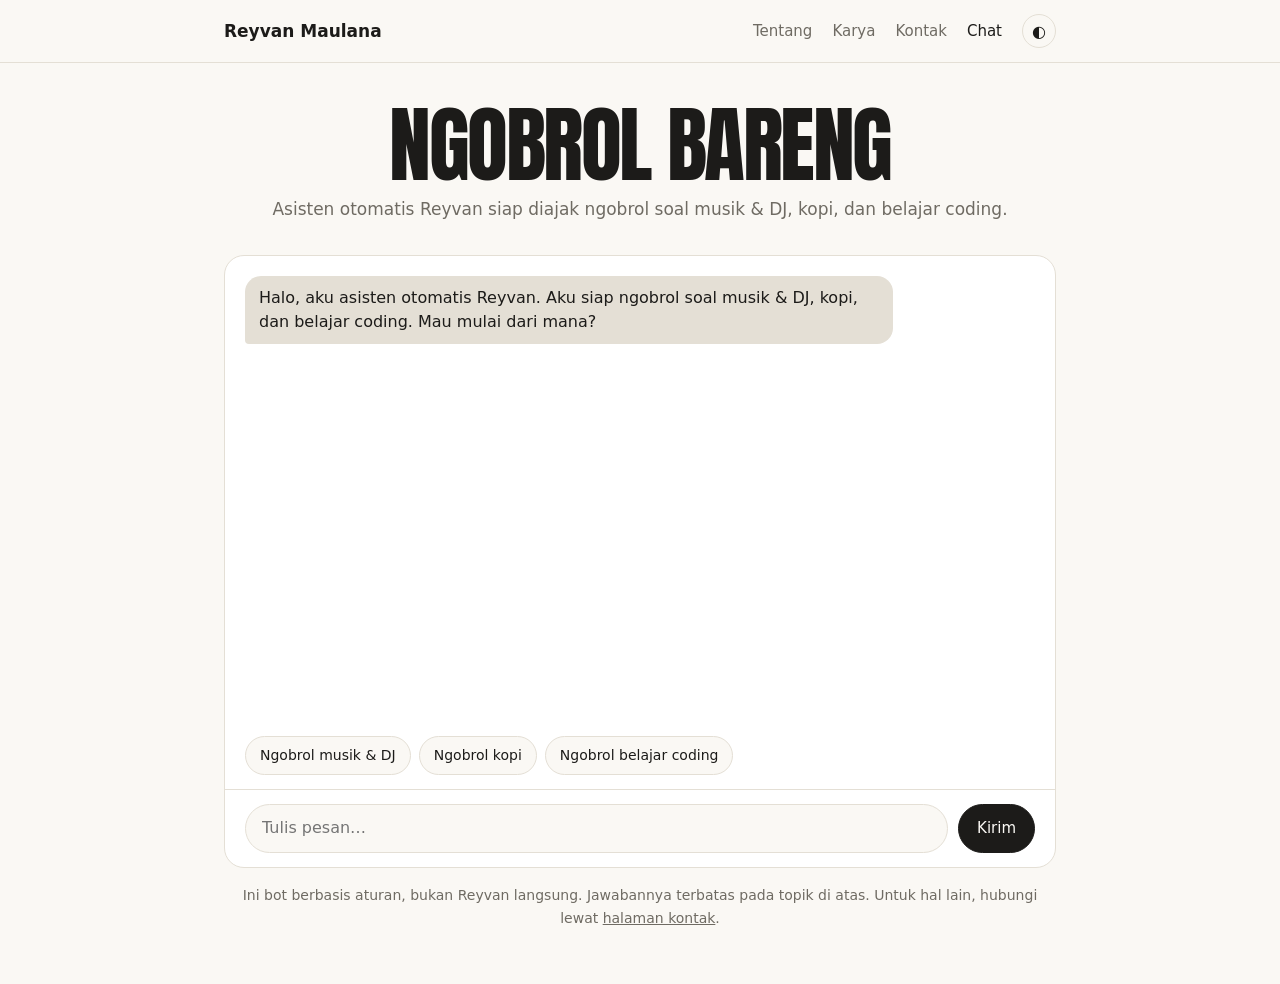
==== chat.html @ 3a818b24 "Add files via upload" ====
<!DOCTYPE html>
<html lang="id">
<head>
  <meta charset="utf-8">
  <meta name="viewport" content="width=device-width, initial-scale=1">
  <title>Ngobrol Bareng | Reyvan Maulana</title>
  <link rel="preconnect" href="https://fonts.googleapis.com">
  <link href="https://fonts.googleapis.com/css2?family=Anton&display=swap" rel="stylesheet">
  <link rel="stylesheet" href="style.css">
</head>
<body>
  <header>
    <nav>
      <b><a href="index.html" style="text-decoration:none">Reyvan Maulana</a></b>
      <div class="menu">
        <a href="index.html#about">Tentang</a>
        <a href="index.html#karya">Karya</a>
        <a href="index.html#kontak">Kontak</a>
        <a href="chat.html" class="active">Chat</a>
        <button id="theme-toggle" aria-label="Ganti tema">◐</button>
      </div>
    </nav>
  </header>

  <main class="chat">
    <div class="feat-head">
      <h1 class="feat">Ngobrol Bareng</h1>
      <p>Asisten otomatis Reyvan siap diajak ngobrol soal musik &amp; DJ, kopi, dan belajar coding.</p>
    </div>

    <div class="chat-box">
      <div id="msgs" class="msgs" aria-live="polite"></div>
      <div id="chips" class="chips"></div>
      <form id="form" class="chat-form" autocomplete="off">
        <input id="input" type="text" placeholder="Tulis pesan…" aria-label="Pesan" maxlength="300">
        <button type="submit" class="pill main">Kirim</button>
      </form>
    </div>
    <p class="note">Ini bot berbasis aturan, bukan Reyvan langsung. Jawabannya terbatas pada topik di atas. Untuk hal lain, hubungi lewat <a href="index.html#kontak">halaman kontak</a>.</p>
  </main>

  <script src="chat.js"></script>
</body>
</html>
---- style.css ----
:root{
  --bg:#faf8f4;--fg:#1c1b19;--mut:#6f6b63;--line:#e4dfd5;--card:#fff;
  --c1:#ef5b4b;--c2:#4c7cf0;--c3:#f4c542;--c4:#9b6cf0;--c5:#3fbf86;
}
@media (prefers-color-scheme:dark){
  :root:not([data-theme="light"]){--bg:#141413;--fg:#f1eee8;--mut:#a29d92;--line:#2c2a27;--card:#1d1c1a}
}
:root[data-theme="dark"]{--bg:#141413;--fg:#f1eee8;--mut:#a29d92;--line:#2c2a27;--card:#1d1c1a}

*{box-sizing:border-box}
html{scroll-behavior:smooth;scroll-padding-top:70px}
body{margin:0;background:var(--bg);color:var(--fg);font:17px/1.65 system-ui,-apple-system,"Segoe UI",sans-serif;transition:background .3s,color .3s}
a{color:inherit}

header{position:sticky;top:0;z-index:5;background:var(--bg);border-bottom:1px solid var(--line)}
nav{max-width:880px;margin:0 auto;padding:14px 24px;display:flex;justify-content:space-between;align-items:center}
.menu{display:flex;gap:20px;align-items:center;font-size:15px}
.menu a{text-decoration:none;color:var(--mut)}
.menu a:hover,.menu a.active{color:var(--fg)}
#theme-toggle{background:none;border:1px solid var(--line);color:var(--fg);width:34px;height:34px;border-radius:50%;cursor:pointer;font-size:16px}

main{max-width:880px;margin:0 auto;padding:0 24px}
section{padding:56px 0;border-bottom:1px solid var(--line)}
section.last{border-bottom:0}
h1{font-size:clamp(40px,8vw,72px);line-height:1.05;margin:24px 0 20px;letter-spacing:-.03em}
h2{font-size:14px;text-transform:uppercase;letter-spacing:.1em;color:var(--mut);margin:0 0 28px;font-weight:600}
.lead{font-size:clamp(20px,3vw,26px);line-height:1.45;max-width:30em}
.body{max-width:36em}

.dots{display:flex;gap:10px;margin:28px 0 36px}
.dots i{width:22px;height:22px;border-radius:50%;transition:transform .2s}
.dots i:hover{transform:translateY(-6px)}
.dots i:nth-child(1){background:var(--c1)}.dots i:nth-child(2){background:var(--c2)}
.dots i:nth-child(3){background:var(--c3)}.dots i:nth-child(4){background:var(--c4)}
.dots i:nth-child(5){background:var(--c5)}


.exp{display:grid;grid-template-columns:140px 1fr;gap:6px 24px;padding:20px 0;border-top:1px solid var(--line)}
.exp:first-child{border-top:0;padding-top:0}
.exp span{color:var(--mut);font-size:15px}
.exp h3{margin:0;font-size:19px}
.exp p{margin:2px 0 0;color:var(--mut)}

.links{display:flex;flex-wrap:wrap;gap:10px;margin:22px 0 10px}
.pill{display:inline-block;padding:9px 18px;border:1px solid var(--line);border-radius:99px;text-decoration:none;font:inherit;font-size:15px;background:var(--card);color:var(--fg);cursor:pointer}
.pill:hover{border-color:var(--fg)}
.pill.main{background:var(--fg);color:var(--bg);border-color:var(--fg)}

.fun{display:grid;grid-template-columns:repeat(auto-fit,minmax(240px,1fr));gap:16px}
.fun .fc{display:block;text-decoration:none;color:inherit;transition:transform .2s;background:var(--card);border:1px solid var(--line);border-radius:16px;padding:20px}
.fun .fc:hover{transform:translateY(-3px);border-color:var(--fg)}
.fun .fc span{display:inline-block;margin-top:12px;font-size:14px;color:var(--fg);font-weight:600}
.fun h3{margin:0 0 6px;font-size:17px}
.fun p{margin:0;color:var(--mut);font-size:15px}

footer{max-width:880px;margin:0 auto;padding:32px 24px 56px;color:var(--mut);font-size:14px}

.reveal{opacity:0;transform:translateY(24px);transition:opacity .6s,transform .6s}
.reveal.show{opacity:1;transform:none}

@media(max-width:560px){
  .menu{gap:12px;font-size:14px}
  .exp{grid-template-columns:1fr}
}
@media(prefers-reduced-motion:reduce){
  .reveal{opacity:1;transform:none;transition:none}
  html{scroll-behavior:auto}
}

/* ===== Karya Pilihan: carousel miring ===== */
:root{--display:"Anton","Oswald",Impact,"Arial Narrow",sans-serif}
.feat-head{text-align:center;margin-bottom:8px}
h2.feat{font:400 clamp(44px,9vw,84px)/1 var(--display);text-transform:uppercase;letter-spacing:0;color:var(--fg);margin:0 0 8px}
.feat-head p{margin:0;color:var(--mut)}
.stage{position:relative;height:clamp(400px,62vw,520px);width:100vw;margin-left:calc(50% - 50vw);overflow:hidden;touch-action:pan-y;user-select:none;cursor:grab}
.stage:active{cursor:grabbing}
.pcard{position:absolute;left:50%;top:50%;width:clamp(240px,42vw,340px);aspect-ratio:1/1.1;border-radius:22px;overflow:hidden;background:var(--bg-c);cursor:pointer;
  box-shadow:0 18px 40px rgba(0,0,0,.18);transition:transform .55s cubic-bezier(.2,.8,.2,1),opacity .4s}
.pcard svg{width:100%;height:100%;display:block;pointer-events:none}
.car-title{text-align:center;margin-top:8px}
.pill-g{display:inline-block;padding:10px 28px;border-radius:99px;background:var(--line);color:var(--fg);font:400 20px/1 var(--display);text-transform:uppercase;letter-spacing:.02em}

/* ===== Halaman chat ===== */
.chat{padding-bottom:40px}
.chat .feat-head{padding:40px 0 24px}
h1.feat{font:400 clamp(44px,9vw,84px)/1 var(--display);text-transform:uppercase;margin:0 0 8px}
.chat-box{background:var(--card);border:1px solid var(--line);border-radius:20px;overflow:hidden}
.msgs{height:min(55vh,480px);overflow-y:auto;padding:20px;display:flex;flex-direction:column;gap:10px}
.m{max-width:82%;padding:10px 14px;border-radius:16px;font-size:16px;line-height:1.5;white-space:pre-wrap;word-wrap:break-word}
.m.bot{align-self:flex-start;background:var(--line);border-bottom-left-radius:4px}
.m.me{align-self:flex-end;background:var(--fg);color:var(--bg);border-bottom-right-radius:4px}
.m.typing{color:var(--mut);letter-spacing:.2em;animation:blink 1s infinite}
@keyframes blink{50%{opacity:.4}}
.chips{display:flex;flex-wrap:wrap;gap:8px;padding:0 20px 14px}
.chip{border:1px solid var(--line);background:var(--bg);color:var(--fg);padding:7px 14px;border-radius:99px;font:inherit;font-size:14px;cursor:pointer}
.chip:hover{border-color:var(--fg)}
.chat-form{display:flex;gap:10px;padding:14px 20px;border-top:1px solid var(--line)}
.chat-form input{flex:1;min-width:0;padding:10px 16px;border:1px solid var(--line);border-radius:99px;background:var(--bg);color:var(--fg);font:inherit;font-size:16px}
.chat-form input:focus{outline:2px solid var(--c2);outline-offset:1px}
.note{color:var(--mut);font-size:14px;text-align:center;margin-top:16px}
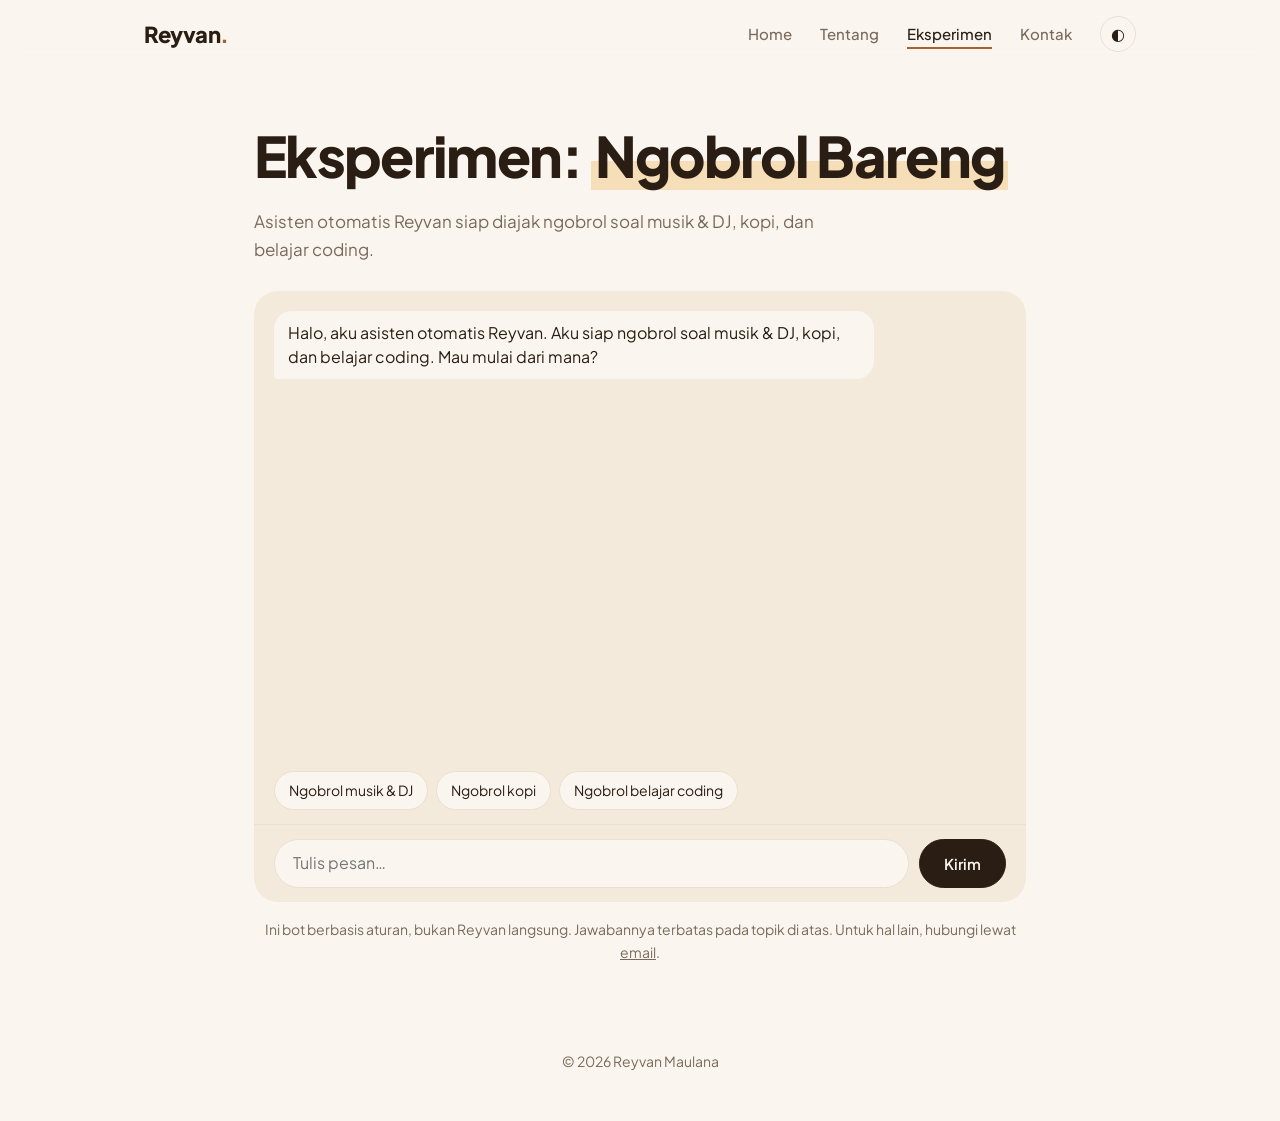
==== commit ac009530: "Add files via upload" ====
--- a/chat.html
+++ b/chat.html
@@ -3,42 +3,43 @@
 <head>
   <meta charset="utf-8">
   <meta name="viewport" content="width=device-width, initial-scale=1">
-  <title>Ngobrol Bareng | Reyvan Maulana</title>
+  <title>Eksperimen | Reyvan Maulana</title>
+  <meta name="description" content="Portofolio Reyvan Maulana, siswa SMKS Cendika Bangsa.">
   <link rel="preconnect" href="https://fonts.googleapis.com">
-  <link href="https://fonts.googleapis.com/css2?family=Anton&display=swap" rel="stylesheet">
+  <link href="https://fonts.googleapis.com/css2?family=Plus+Jakarta+Sans:wght@400;500;700;800&display=swap" rel="stylesheet">
   <link rel="stylesheet" href="style.css">
 </head>
 <body>
-  <header>
+  <header class="top">
     <nav>
-      <b><a href="index.html" style="text-decoration:none">Reyvan Maulana</a></b>
-      <div class="menu">
-        <a href="index.html#about">Tentang</a>
-        <a href="index.html#karya">Karya</a>
-        <a href="index.html#kontak">Kontak</a>
-        <a href="chat.html" class="active">Chat</a>
-        <button id="theme-toggle" aria-label="Ganti tema">◐</button>
-      </div>
+      <a class="logo" href="index.html">Reyvan<span>.</span></a>
+      <button class="burger" id="burger" aria-label="Buka menu" aria-expanded="false">☰</button>
+      <ul class="links" id="links">
+        <li><a href="index.html">Home</a></li>
+        <li><a href="about.html">Tentang</a></li>
+        <li><a href="chat.html" class="on">Eksperimen</a></li>
+        <li><a href="mailto:r3v4nmaulana789@gmail.com" data-contact>Kontak</a></li>
+        <li><button id="theme-toggle" aria-label="Ganti tema">◐</button></li>
+      </ul>
     </nav>
   </header>
 
-  <main class="chat">
-    <div class="feat-head">
-      <h1 class="feat">Ngobrol Bareng</h1>
-      <p>Asisten otomatis Reyvan siap diajak ngobrol soal musik &amp; DJ, kopi, dan belajar coding.</p>
-    </div>
-
+  <main class="page chat">
+    <h1 class="big">Eksperimen: <span class="hl">Ngobrol Bareng</span></h1>
+    <p class="sub">Asisten otomatis Reyvan siap diajak ngobrol soal musik &amp; DJ, kopi, dan belajar coding.</p>
     <div class="chat-box">
       <div id="msgs" class="msgs" aria-live="polite"></div>
       <div id="chips" class="chips"></div>
       <form id="form" class="chat-form" autocomplete="off">
         <input id="input" type="text" placeholder="Tulis pesan…" aria-label="Pesan" maxlength="300">
-        <button type="submit" class="pill main">Kirim</button>
+        <button type="submit" class="btn main">Kirim</button>
       </form>
     </div>
-    <p class="note">Ini bot berbasis aturan, bukan Reyvan langsung. Jawabannya terbatas pada topik di atas. Untuk hal lain, hubungi lewat <a href="index.html#kontak">halaman kontak</a>.</p>
+    <p class="note">Ini bot berbasis aturan, bukan Reyvan langsung. Jawabannya terbatas pada topik di atas. Untuk hal lain, hubungi lewat <a href="mailto:r3v4nmaulana789@gmail.com">email</a>.</p>
   </main>
 
+  <footer class="foot">© <span id="year"></span> Reyvan Maulana</footer>
+  <script src="script.js"></script>
   <script src="chat.js"></script>
 </body>
 </html>
--- a/style.css
+++ b/style.css
@@ -1,100 +1,151 @@
-:root{
-  --bg:#faf8f4;--fg:#1c1b19;--mut:#6f6b63;--line:#e4dfd5;--card:#fff;
-  --c1:#ef5b4b;--c2:#4c7cf0;--c3:#f4c542;--c4:#9b6cf0;--c5:#3fbf86;
-}
-@media (prefers-color-scheme:dark){
-  :root:not([data-theme="light"]){--bg:#141413;--fg:#f1eee8;--mut:#a29d92;--line:#2c2a27;--card:#1d1c1a}
-}
-:root[data-theme="dark"]{--bg:#141413;--fg:#f1eee8;--mut:#a29d92;--line:#2c2a27;--card:#1d1c1a}
+:root{--bg:#faf6ef;--fg:#2a1d14;--mut:#7a6a5c;--line:#eadfd0;--card:#f3eadc;--acc:#a8612a;--on-acc:#fff;--hl:#f6dfb8;
+  --font:"Plus Jakarta Sans",system-ui,-apple-system,"Segoe UI",sans-serif}
+@media (prefers-color-scheme:dark){:root:not([data-theme="light"]){--bg:#1a120d;--fg:#f5ece0;--mut:#b3a392;--line:#33261c;--card:#241a13;--acc:#e8a33d;--on-acc:#1a120d;--hl:#5a3b1c}}
+:root[data-theme="dark"]{--bg:#1a120d;--fg:#f5ece0;--mut:#b3a392;--line:#33261c;--card:#241a13;--acc:#e8a33d;--on-acc:#1a120d;--hl:#5a3b1c}
 
 *{box-sizing:border-box}
-html{scroll-behavior:smooth;scroll-padding-top:70px}
-body{margin:0;background:var(--bg);color:var(--fg);font:17px/1.65 system-ui,-apple-system,"Segoe UI",sans-serif;transition:background .3s,color .3s}
+html{scroll-behavior:smooth;scroll-padding-top:80px}
+body{margin:0;background:var(--bg);color:var(--fg);font:400 17px/1.65 var(--font);transition:background .3s,color .3s}
 a{color:inherit}
+main{max-width:1040px;margin:0 auto;padding:0 24px}
 
-header{position:sticky;top:0;z-index:5;background:var(--bg);border-bottom:1px solid var(--line)}
-nav{max-width:880px;margin:0 auto;padding:14px 24px;display:flex;justify-content:space-between;align-items:center}
-.menu{display:flex;gap:20px;align-items:center;font-size:15px}
-.menu a{text-decoration:none;color:var(--mut)}
-.menu a:hover,.menu a.active{color:var(--fg)}
-#theme-toggle{background:none;border:1px solid var(--line);color:var(--fg);width:34px;height:34px;border-radius:50%;cursor:pointer;font-size:16px}
+/* ===== Navigasi ===== */
+.top{position:sticky;top:0;z-index:20;background:color-mix(in srgb,var(--bg) 88%,transparent);backdrop-filter:blur(10px);transition:box-shadow .3s}
+.top.scrolled{box-shadow:0 1px 0 var(--line)}
+.top nav{max-width:1040px;margin:0 auto;padding:16px 24px;display:flex;align-items:center;justify-content:space-between}
+.logo{font-weight:800;font-size:22px;text-decoration:none;letter-spacing:-.02em}.logo span{color:var(--acc)}
+.links{list-style:none;margin:0;padding:0;display:flex;align-items:center;gap:28px;font-size:15px;font-weight:500}
+.links a{text-decoration:none;color:var(--mut);padding:4px 0;border-bottom:2px solid transparent}
+.links a:hover,.links a.on{color:var(--fg);border-color:var(--acc)}
+#theme-toggle,.burger{background:none;border:1px solid var(--line);color:var(--fg);width:36px;height:36px;border-radius:50%;cursor:pointer;font-size:16px}
+.burger{display:none}
 
-main{max-width:880px;margin:0 auto;padding:0 24px}
-section{padding:56px 0;border-bottom:1px solid var(--line)}
-section.last{border-bottom:0}
-h1{font-size:clamp(40px,8vw,72px);line-height:1.05;margin:24px 0 20px;letter-spacing:-.03em}
-h2{font-size:14px;text-transform:uppercase;letter-spacing:.1em;color:var(--mut);margin:0 0 28px;font-weight:600}
-.lead{font-size:clamp(20px,3vw,26px);line-height:1.45;max-width:30em}
-.body{max-width:36em}
+/* ===== Hero ===== */
+.hero{display:grid;grid-template-columns:1fr 280px;gap:48px;align-items:center;padding:72px 0 56px}
+h1{font-weight:800;letter-spacing:-.03em;line-height:1.12;margin:0}
+.hero h1{font-size:clamp(30px,5vw,50px)}
+.hl{background:linear-gradient(transparent 58%,var(--hl) 58%);padding:0 4px}
+.prev{color:var(--mut);margin:20px 0 28px}.prev b{color:var(--fg)}
+.cta{display:flex;flex-wrap:wrap;gap:12px}
+.btn{display:inline-block;padding:12px 24px;border-radius:99px;border:1.5px solid var(--fg);background:none;color:var(--fg);font:600 15px var(--font);text-decoration:none;cursor:pointer;transition:transform .2s}
+.btn:hover{transform:translateY(-2px)}.btn.main{background:var(--fg);color:var(--bg)}
+.avatar{width:280px;height:280px;border-radius:50%;object-fit:cover;background:linear-gradient(135deg,#a8612a,#e8a33d);color:#fff;font-size:84px;font-weight:800;display:flex;align-items:center;justify-content:center;justify-self:center}
 
-.dots{display:flex;gap:10px;margin:28px 0 36px}
-.dots i{width:22px;height:22px;border-radius:50%;transition:transform .2s}
-.dots i:hover{transform:translateY(-6px)}
-.dots i:nth-child(1){background:var(--c1)}.dots i:nth-child(2){background:var(--c2)}
-.dots i:nth-child(3){background:var(--c3)}.dots i:nth-child(4){background:var(--c4)}
-.dots i:nth-child(5){background:var(--c5)}
+/* ===== Bagian umum ===== */
+section{padding:48px 0}
+h2.sec{font-size:13px;text-transform:uppercase;letter-spacing:.14em;color:var(--mut);margin:0 0 24px;font-weight:700}
+.sub{color:var(--mut);margin:0 0 28px;max-width:34em}
 
+/* ===== Daftar proyek ===== */
+.pjs{display:grid;gap:36px}
+.pj{display:block;text-decoration:none;color:inherit}
+.pj-art{height:clamp(240px,42vw,400px);border-radius:24px;background:var(--c);display:flex;justify-content:center;overflow:hidden}
+.pj-art svg{height:100%;width:auto;transition:transform .5s cubic-bezier(.2,.8,.2,1)}
+.pj-art.shot{display:block}
+.pj-art img{width:100%;height:100%;object-fit:cover;object-position:top left;display:block;transition:transform .5s cubic-bezier(.2,.8,.2,1)}
+.pj:hover .pj-art img{transform:scale(1.03)}
+.pj:hover .pj-art svg{transform:scale(1.05) rotate(-1deg)}
+.pj-info{display:flex;justify-content:space-between;align-items:flex-start;gap:16px;padding:18px 4px 0}
+.pj-info small{color:var(--acc);font-weight:700;font-size:13px;text-transform:uppercase;letter-spacing:.08em}
+.pj-info h3{margin:2px 0 4px;font-size:clamp(22px,3.4vw,30px);letter-spacing:-.02em}
+.pj-info p{margin:0;color:var(--mut);font-size:15px}
+.arrow{font-size:28px;transition:transform .2s}.pj:hover .arrow{transform:translateX(6px)}
 
-.exp{display:grid;grid-template-columns:140px 1fr;gap:6px 24px;padding:20px 0;border-top:1px solid var(--line)}
-.exp:first-child{border-top:0;padding-top:0}
-.exp span{color:var(--mut);font-size:15px}
-.exp h3{margin:0;font-size:19px}
-.exp p{margin:2px 0 0;color:var(--mut)}
+/* ===== Pengalaman ===== */
+.tiles{display:grid;grid-template-columns:repeat(auto-fit,minmax(200px,1fr));gap:14px}
+.tile{background:var(--card);border:0;border-radius:18px;padding:22px;display:flex;flex-direction:column;gap:2px;text-align:left;font:inherit;color:inherit;cursor:pointer;transition:transform .2s}
+.tile:hover{transform:translateY(-4px)}
+.tile em{font-style:normal;color:var(--acc);font-weight:700;font-size:14px;margin-top:12px}
+.tile b{font-size:18px}.tile span{color:var(--mut);font-size:15px}
 
-.links{display:flex;flex-wrap:wrap;gap:10px;margin:22px 0 10px}
-.pill{display:inline-block;padding:9px 18px;border:1px solid var(--line);border-radius:99px;text-decoration:none;font:inherit;font-size:15px;background:var(--card);color:var(--fg);cursor:pointer}
-.pill:hover{border-color:var(--fg)}
-.pill.main{background:var(--fg);color:var(--bg);border-color:var(--fg)}
+/* ===== Hubungi ===== */
+.connect{text-align:center;background:var(--card);border-radius:28px;padding:64px 24px;margin:32px 0 56px}
+.connect h2{font-size:clamp(28px,5vw,44px);letter-spacing:-.03em;margin:0 0 8px}
+.connect .sub{margin:0 auto 20px}
+.mail{font-size:clamp(18px,3vw,26px);font-weight:700;color:var(--acc);text-decoration:none;border-bottom:2px solid currentColor}
+.social{display:flex;flex-wrap:wrap;justify-content:center;gap:12px;margin-top:28px}
+.social svg{width:22px;height:22px}
+.social a{width:46px;height:46px;border-radius:50%;background:var(--fg);color:var(--bg);display:flex;align-items:center;justify-content:center;text-decoration:none;font-weight:700;font-size:14px;transition:transform .2s}
+.social a:hover{transform:translateY(-4px)}
 
-.fun{display:grid;grid-template-columns:repeat(auto-fit,minmax(240px,1fr));gap:16px}
-.fun .fc{display:block;text-decoration:none;color:inherit;transition:transform .2s;background:var(--card);border:1px solid var(--line);border-radius:16px;padding:20px}
-.fun .fc:hover{transform:translateY(-3px);border-color:var(--fg)}
-.fun .fc span{display:inline-block;margin-top:12px;font-size:14px;color:var(--fg);font-weight:600}
-.fun h3{margin:0 0 6px;font-size:17px}
-.fun p{margin:0;color:var(--mut);font-size:15px}
+/* ===== Halaman dalam ===== */
+.page{padding-top:56px;padding-bottom:48px;max-width:820px}
+h1.big{font-size:clamp(34px,6vw,56px);margin-bottom:20px}
+.lead{font-size:clamp(19px,2.6vw,24px);line-height:1.5;margin:0 0 20px}
+.body{color:var(--mut);margin:0 0 40px}
+.exp{display:grid;grid-template-columns:130px 1fr;gap:6px 24px;padding:18px 0;border-top:1px solid var(--line)}
+.exp span{color:var(--mut);font-size:15px}.exp h3{margin:0;font-size:19px}.exp p{margin:2px 0 0;color:var(--mut)}
+.chips-s{display:flex;flex-wrap:wrap;gap:10px}
+.chips-s span{background:var(--card);padding:8px 16px;border-radius:99px;font-size:15px;font-weight:500}
 
-footer{max-width:880px;margin:0 auto;padding:32px 24px 56px;color:var(--mut);font-size:14px}
-
-.reveal{opacity:0;transform:translateY(24px);transition:opacity .6s,transform .6s}
-.reveal.show{opacity:1;transform:none}
-
-@media(max-width:560px){
-  .menu{gap:12px;font-size:14px}
-  .exp{grid-template-columns:1fr}
-}
-@media(prefers-reduced-motion:reduce){
-  .reveal{opacity:1;transform:none;transition:none}
-  html{scroll-behavior:auto}
-}
-
-/* ===== Karya Pilihan: carousel miring ===== */
-:root{--display:"Anton","Oswald",Impact,"Arial Narrow",sans-serif}
-.feat-head{text-align:center;margin-bottom:8px}
-h2.feat{font:400 clamp(44px,9vw,84px)/1 var(--display);text-transform:uppercase;letter-spacing:0;color:var(--fg);margin:0 0 8px}
-.feat-head p{margin:0;color:var(--mut)}
-.stage{position:relative;height:clamp(400px,62vw,520px);width:100vw;margin-left:calc(50% - 50vw);overflow:hidden;touch-action:pan-y;user-select:none;cursor:grab}
-.stage:active{cursor:grabbing}
-.pcard{position:absolute;left:50%;top:50%;width:clamp(240px,42vw,340px);aspect-ratio:1/1.1;border-radius:22px;overflow:hidden;background:var(--bg-c);cursor:pointer;
-  box-shadow:0 18px 40px rgba(0,0,0,.18);transition:transform .55s cubic-bezier(.2,.8,.2,1),opacity .4s}
-.pcard svg{width:100%;height:100%;display:block;pointer-events:none}
-.car-title{text-align:center;margin-top:8px}
-.pill-g{display:inline-block;padding:10px 28px;border-radius:99px;background:var(--line);color:var(--fg);font:400 20px/1 var(--display);text-transform:uppercase;letter-spacing:.02em}
-
-/* ===== Halaman chat ===== */
-.chat{padding-bottom:40px}
-.chat .feat-head{padding:40px 0 24px}
-h1.feat{font:400 clamp(44px,9vw,84px)/1 var(--display);text-transform:uppercase;margin:0 0 8px}
-.chat-box{background:var(--card);border:1px solid var(--line);border-radius:20px;overflow:hidden}
+/* ===== Chat ===== */
+.chat-box{background:var(--card);border-radius:24px;overflow:hidden}
 .msgs{height:min(55vh,480px);overflow-y:auto;padding:20px;display:flex;flex-direction:column;gap:10px}
-.m{max-width:82%;padding:10px 14px;border-radius:16px;font-size:16px;line-height:1.5;white-space:pre-wrap;word-wrap:break-word}
-.m.bot{align-self:flex-start;background:var(--line);border-bottom-left-radius:4px}
-.m.me{align-self:flex-end;background:var(--fg);color:var(--bg);border-bottom-right-radius:4px}
+.m{max-width:82%;padding:10px 14px;border-radius:18px;font-size:16px;line-height:1.5;white-space:pre-wrap;word-wrap:break-word}
+.m.bot{align-self:flex-start;background:var(--bg);border-bottom-left-radius:4px}
+.m.me{align-self:flex-end;background:var(--acc);color:var(--on-acc);border-bottom-right-radius:4px}
 .m.typing{color:var(--mut);letter-spacing:.2em;animation:blink 1s infinite}
 @keyframes blink{50%{opacity:.4}}
 .chips{display:flex;flex-wrap:wrap;gap:8px;padding:0 20px 14px}
 .chip{border:1px solid var(--line);background:var(--bg);color:var(--fg);padding:7px 14px;border-radius:99px;font:inherit;font-size:14px;cursor:pointer}
-.chip:hover{border-color:var(--fg)}
+.chip:hover{border-color:var(--acc);color:var(--acc)}
 .chat-form{display:flex;gap:10px;padding:14px 20px;border-top:1px solid var(--line)}
-.chat-form input{flex:1;min-width:0;padding:10px 16px;border:1px solid var(--line);border-radius:99px;background:var(--bg);color:var(--fg);font:inherit;font-size:16px}
-.chat-form input:focus{outline:2px solid var(--c2);outline-offset:1px}
+.chat-form input{flex:1;min-width:0;padding:10px 18px;border:1px solid var(--line);border-radius:99px;background:var(--bg);color:var(--fg);font:inherit;font-size:16px}
+.chat-form input:focus{outline:2px solid var(--acc);outline-offset:1px}
 .note{color:var(--mut);font-size:14px;text-align:center;margin-top:16px}
+
+.foot{text-align:center;color:var(--mut);font-size:14px;padding:24px 24px 48px}
+
+.rv{opacity:0;transform:translateY(24px);transition:opacity .6s,transform .6s}.rv.show{opacity:1;transform:none}
+
+@media(max-width:720px){
+  .burger{display:block}
+  .links{position:absolute;top:100%;left:0;right:0;flex-direction:column;align-items:flex-start;gap:14px;padding:18px 24px;background:var(--bg);border-bottom:1px solid var(--line);display:none}
+  .links.open{display:flex}
+  .hero{grid-template-columns:1fr;padding-top:40px}
+  .avatar{width:180px;height:180px;font-size:56px;order:-1;justify-self:start}
+  .exp{grid-template-columns:1fr}
+}
+@media(prefers-reduced-motion:reduce){.rv{opacity:1;transform:none;transition:none}html{scroll-behavior:auto}}
+
+/* ===== Galeri ===== */
+[hidden]{display:none!important}
+.gal{position:fixed;inset:0;z-index:50;background:rgba(0,0,0,.6);display:flex;align-items:center;justify-content:center;padding:20px}
+.gal-panel{background:var(--bg);border-radius:24px;width:min(960px,100%);max-height:90vh;overflow:auto;padding:24px}
+.gal-head{display:flex;justify-content:space-between;align-items:flex-start;gap:16px;margin-bottom:20px}
+.gal-head h3{margin:0;font-size:clamp(22px,3.4vw,30px);letter-spacing:-.02em}.gal-head p{margin:2px 0 0;color:var(--mut)}
+.gal-x,.lb-x{width:40px;height:40px;border-radius:50%;border:1px solid var(--line);background:var(--card);color:var(--fg);font-size:16px;cursor:pointer;flex:none}
+.gal-grid{display:grid;grid-template-columns:repeat(auto-fill,minmax(200px,1fr));gap:12px}
+.gal-item{aspect-ratio:4/3;border:0;padding:0;border-radius:14px;overflow:hidden;background:var(--card);cursor:pointer;display:block;width:100%}
+.gal-item img{width:100%;height:100%;object-fit:cover;display:block;transition:transform .4s}
+.gal-item:hover img{transform:scale(1.06)}
+.gal-item.ph{cursor:default;display:flex;align-items:center;justify-content:center;color:#fff;font-weight:700;
+  background:linear-gradient(135deg,hsl(calc(22 + var(--k)*7) 45% 34%),hsl(calc(34 + var(--k)*7) 62% 52%))}
+.lb{position:fixed;inset:0;z-index:60;background:rgba(0,0,0,.92);display:flex;align-items:center;justify-content:center;gap:12px;padding:20px;touch-action:pan-y}
+.lb figure{margin:0;text-align:center;max-width:min(1000px,80vw)}
+.lb img{max-width:100%;max-height:78vh;border-radius:12px;display:block;margin:0 auto}
+.lb figcaption{color:#e8e0d6;margin-top:12px;font-size:15px}
+.lb-x{position:absolute;top:16px;right:16px;background:#ffffff1f;color:#fff;border-color:#ffffff33}
+.lb-n{width:44px;height:44px;border-radius:50%;border:1px solid #ffffff33;background:#ffffff1f;color:#fff;font-size:24px;cursor:pointer;flex:none}
+@media(max-width:560px){.lb-n{position:absolute;bottom:20px}.lb-n.prev{left:20px}.lb-n.next{right:20px}.gal-grid{grid-template-columns:repeat(2,1fr)}}
+
+/* ===== Popup kontak ===== */
+.ct{position:fixed;inset:0;z-index:70;display:flex;align-items:center;justify-content:center;padding:20px;background:rgba(20,10,5,.35);backdrop-filter:blur(4px);opacity:0;transition:opacity .25s}
+.ct.show{opacity:1}
+.ct-panel{position:relative;width:min(600px,100%);max-height:92vh;overflow:auto;background:#f4c542;color:#2a1d14;border-radius:48px;padding:64px 44px 40px;box-shadow:0 30px 80px rgba(0,0,0,.35);
+  transform:translateY(30px) scale(.94);transition:transform .35s cubic-bezier(.2,.9,.25,1.1)}
+.ct.show .ct-panel{transform:none}
+.ct-x{position:absolute;top:22px;right:26px;width:38px;height:38px;border-radius:50%;border:0;background:rgba(42,29,20,.12);color:#2a1d14;font-size:16px;cursor:pointer}
+.ct-x:hover{background:rgba(42,29,20,.22)}
+.ct-lead{margin:0 0 16px;font-size:17px;line-height:1.55}
+.ct-panel h2{font-size:18px;font-weight:700;margin:36px 0 12px}
+.ct-row{display:grid;grid-template-columns:96px 1fr;gap:6px 16px;padding:16px 0;border-top:1px solid rgba(42,29,20,.2);font-size:16px}
+.ct-row span{color:rgba(42,29,20,.65)}
+.ct-row a{font-weight:700;word-break:break-all}
+.ct-soc{display:flex;flex-wrap:wrap;gap:10px}
+.ct-soc a{width:40px;height:40px;border-radius:50%;background:#2a1d14;color:#f4c542;display:flex;align-items:center;justify-content:center;transition:transform .2s}
+.ct-soc a:hover{transform:translateY(-3px)}
+.ct-soc svg{width:19px;height:19px}
+.ct-btn{display:inline-block;margin-top:14px;padding:12px 26px;border-radius:99px;background:#2a1d14;color:#f4c542;text-decoration:none;font-weight:700;font-size:15px}
+@media(max-width:560px){.ct-panel{padding:60px 26px 30px;border-radius:36px}.ct-row{grid-template-columns:1fr}}
+@media(prefers-reduced-motion:reduce){.ct,.ct-panel{transition:none}}
